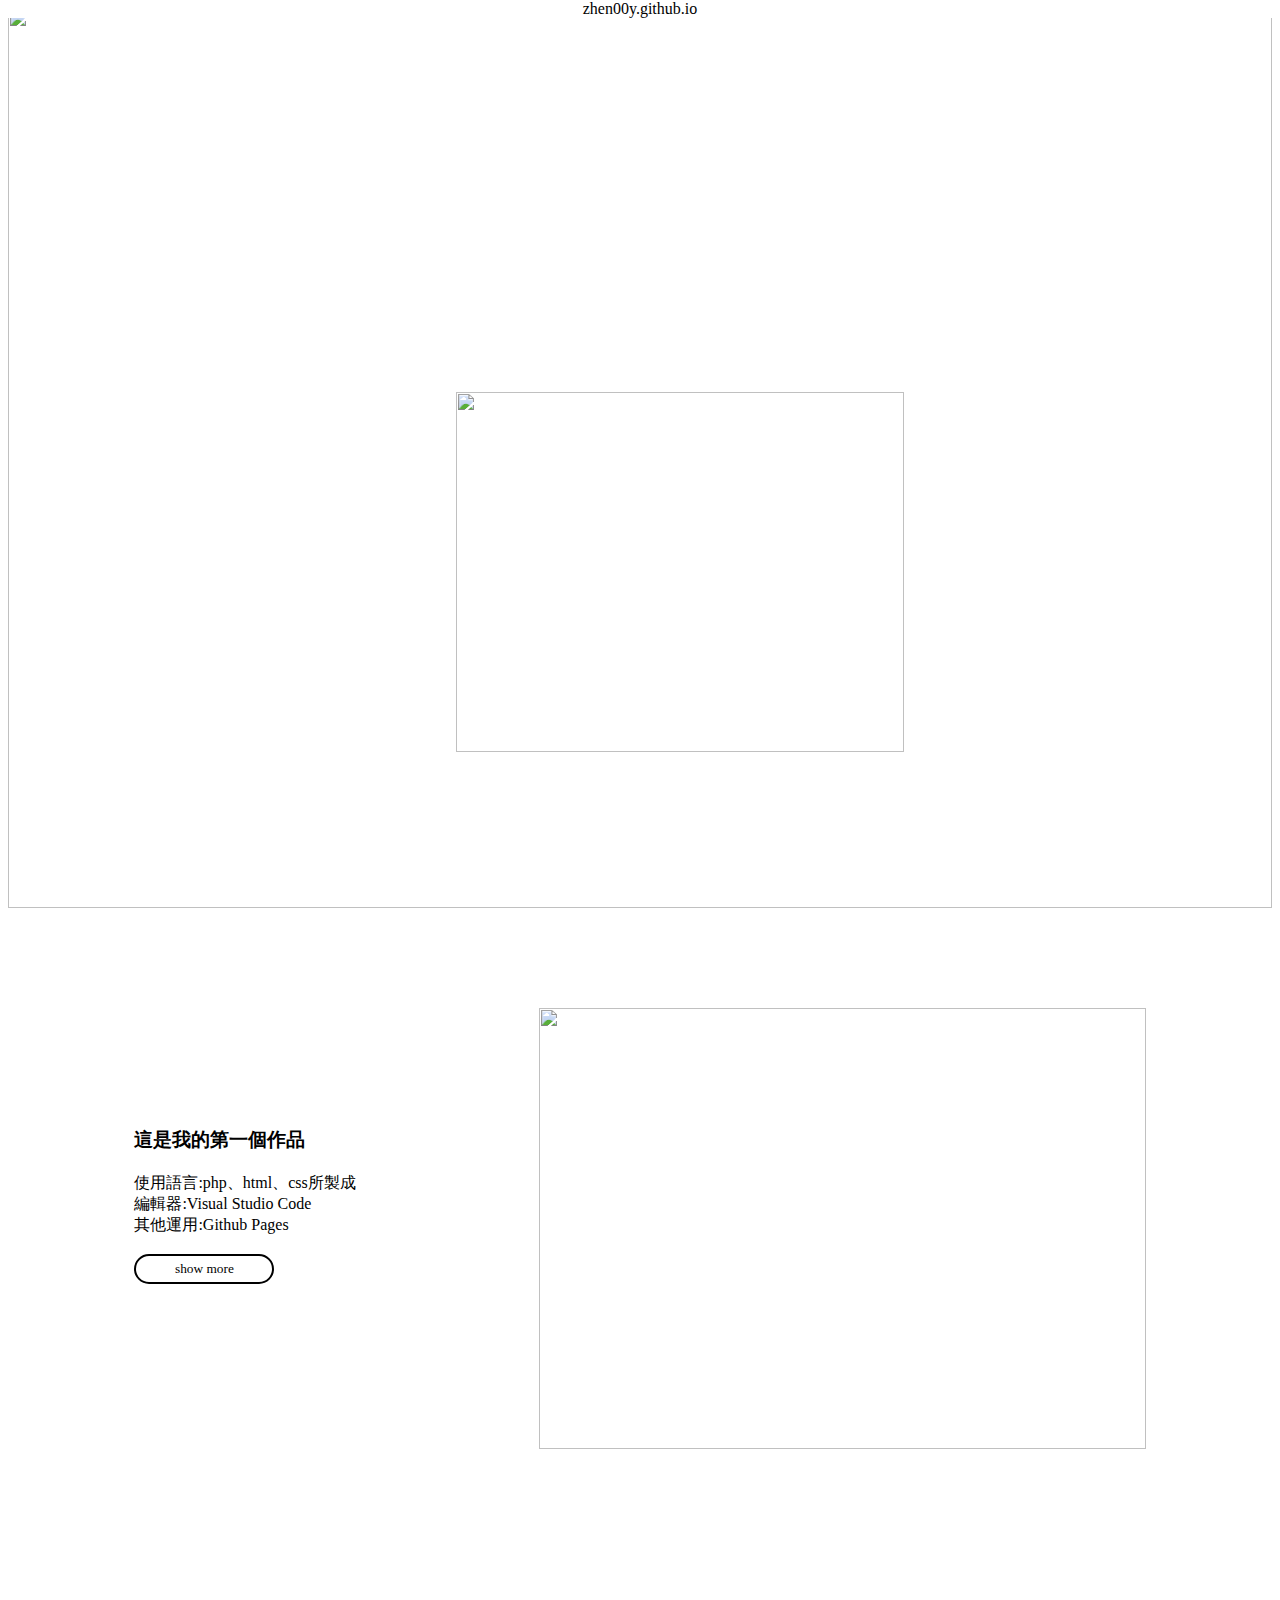
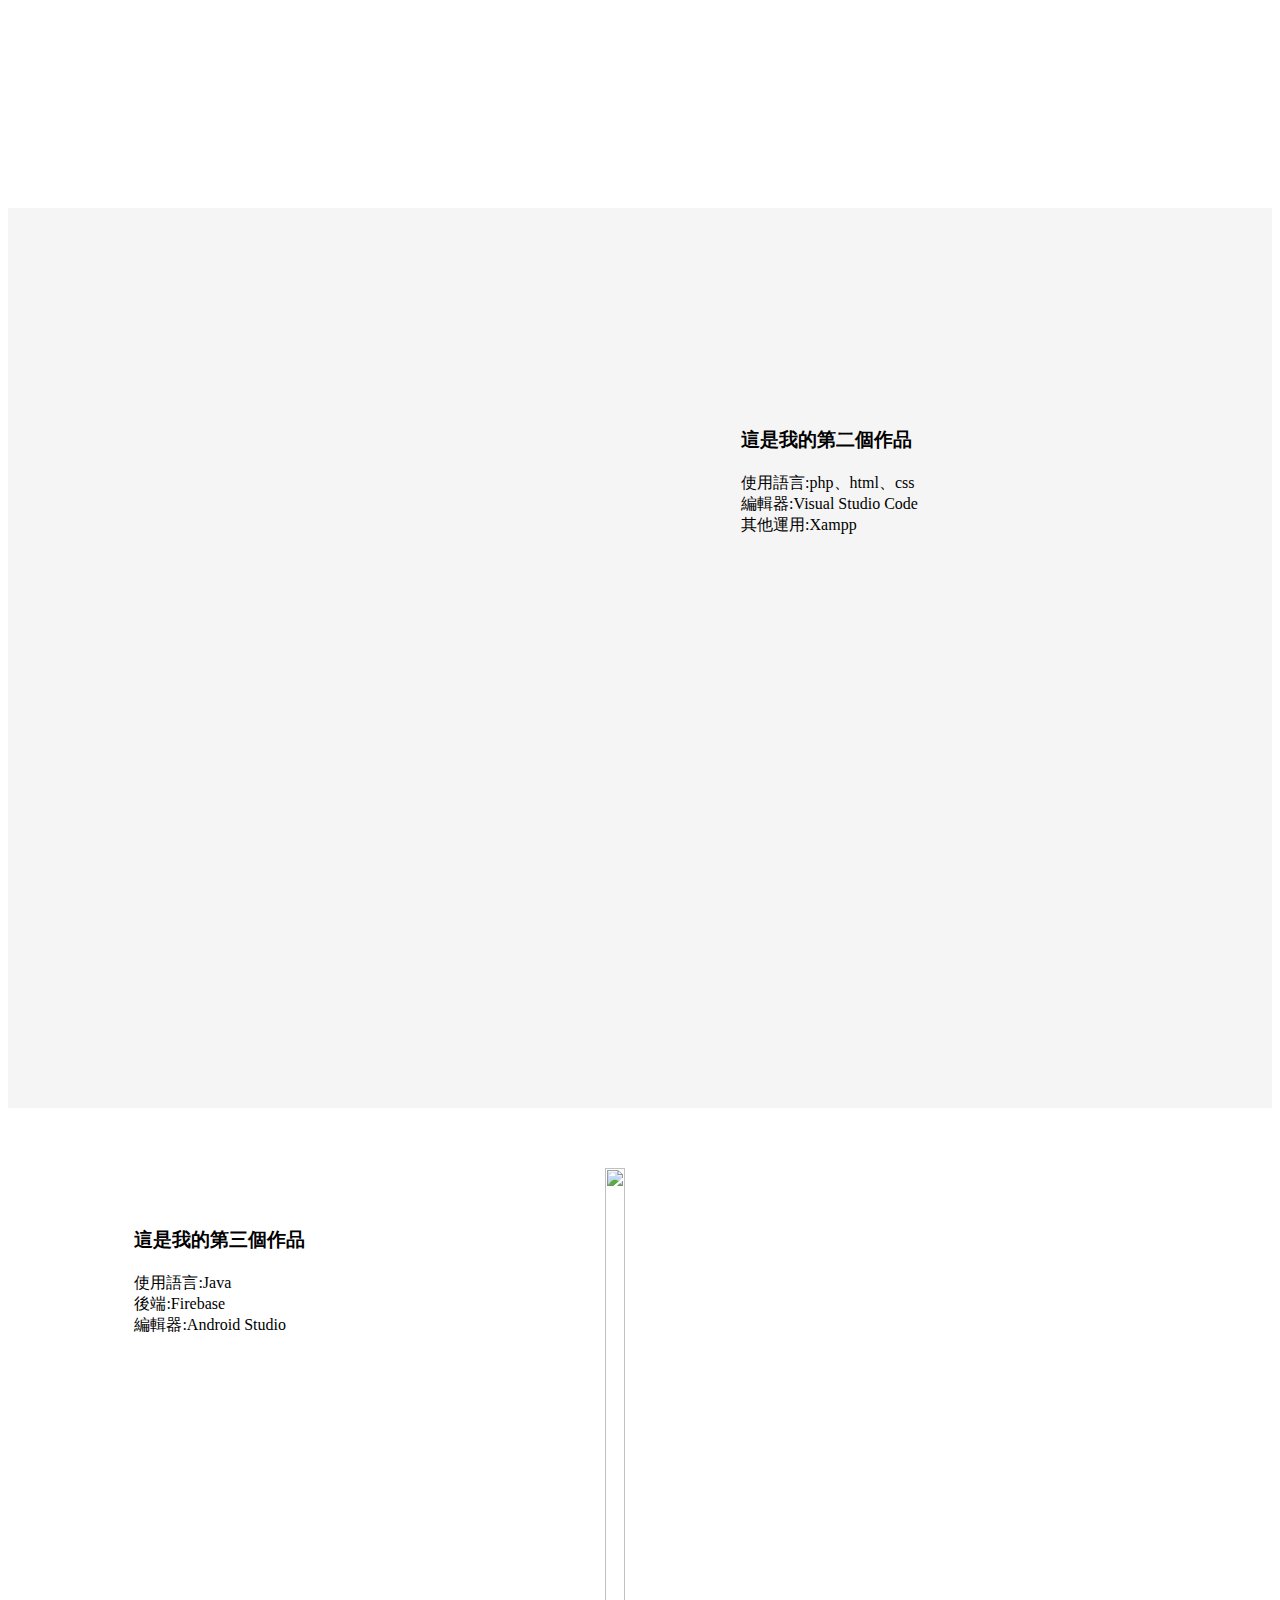
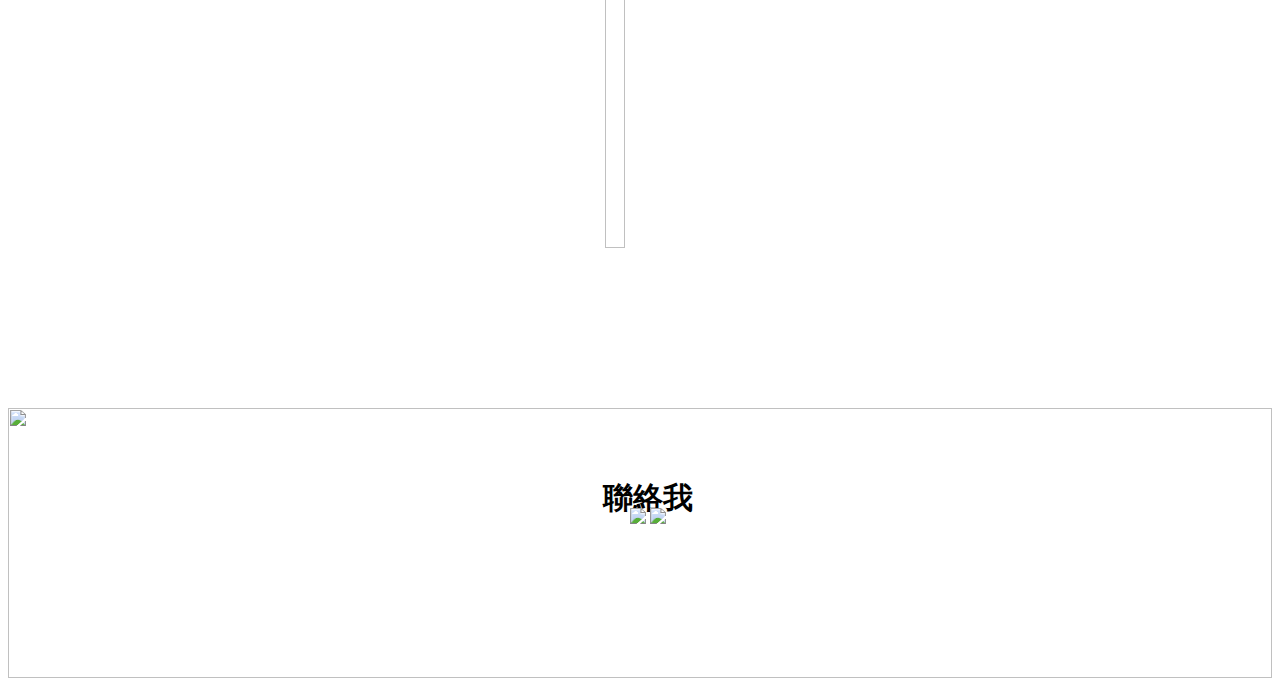
==== index.html @ 0211a1c2 "Add files via upload" ====
<!DOCTYPE html>
<html lang="en">

<head>
  <meta charset="UTF-8">
  <meta name="viewport" content="width=device-width, initial-scale=1.0">
  <title>簡宏真的作品集</title>
  <link rel="stylesheet" href="https://cdn.jsdelivr.net/npm/bootstrap@4.5.3/dist/css/bootstrap.min.css" integrity="sha384-TX8t27EcRE3e/ihU7zmQxVncDAy5uIKz4rEkgIXeMed4M0jlfIDPvg6uqKI2xXr2" crossorigin="anonymous">
  <link rel="stylesheet" href="https://cdnjs.cloudflare.com/ajax/libs/font-awesome/6.1.2/css/all.min.css" integrity="sha512-1sCRPdkRXhBV2PBLUdRb4tMg1w2YPf37qatUFeS7zlBy7jJI8Lf4VHwWfZZfpXtYSLy85pkm9GaYVYMfw5BC1A==" crossorigin="anonymous" referrerpolicy="no-referrer" />
  <script src="https://code.jquery.com/jquery-3.5.1.slim.min.js" integrity="sha384-DfXdz2htPH0lsSSs5nCTpuj/zy4C+OGpamoFVy38MVBnE+IbbVYUew+OrCXaRkfj" crossorigin="anonymous"></script>
  <script src="https://cdn.jsdelivr.net/npm/popper.js@1.16.1/dist/umd/popper.min.js" integrity="sha384-9/reFTGAW83EW2RDu2S0VKaIzap3H66lZH81PoYlFhbGU+6BZp6G7niu735Sk7lN" crossorigin="anonymous"></script>
  <script src="https://cdn.jsdelivr.net/npm/bootstrap@4.5.3/dist/js/bootstrap.min.js" integrity="sha384-w1Q4orYjBQndcko6MimVbzY0tgp4pWB4lZ7lr30WKz0vr/aWKhXdBNmNb5D92v7s" crossorigin="anonymous"></script>
  <nav class="navbar navbar-expand-lg navbar-fixed-top">
    <p>zhen00y.github.io</p>
  </nav>
  <link rel="stylesheet" href="stylei.css">
  <link rel="stylesheet" href="styles.css">
  <link rel="preconnect" href="https://fonts.gstatic.com">
  <link href="https://fonts.googleapis.com/css2?family=Playfair+Display:ital,wght@1,500&display=swap" rel="stylesheet">
</head>

<body>
  <div id="group">
    <div id="g1">
      <img src="./img/tree.jpg" style="width: 100%;height:100%" alt="">
    </div>
    <div id="g3">
      <img src="./img/hello.png" style="width: 100%;height:100%" alt="">
    </div>
  </div>
  <div id="BC">
    <div id="Pages">
      <div id="P1">
        <h3>這是我的第一個作品</h3>
        <p>使用語言:php、html、css所製成 <br /> 編輯器:Visual Studio Code <br />其他運用:Github Pages<br /><br /></p>
        <input type="button" value="show more" onclick="location.href='https://zhen00y.github.io/Running'" name="按鈕名稱" style="width:140px;height:30px;">
      </div>
      <div id="P2">
        <img src="./img/webRunning.jpeg" style="width: 100%;height:70%" alt="">
      </div>
    </div>
  </div>
  <div id="BC2">
    <div id="Pages">
      <div class="videobox" id="P2">
        <iframe src="https://www.youtube.com/embed/hWZ8jW-HdIs" title="YouTube video player" frameborder="0" allow="true" allowfullscreen="true"></iframe>
      </div>
      <div id="P1">
        <h3>這是我的第二個作品</h3>
        <p>使用語言:php、html、css <br /> 編輯器:Visual Studio Code <br />其他運用:Xampp<br /><br /></p>
      </div>
    </div>
  </div>
  <div id="BC">
    <div id="Pages">
      <div id="P3">
        <h3>這是我的第三個作品</h3>
        <p>使用語言:Java <br />後端:Firebase<br /> 編輯器:Android Studio <br /><br /></p>
      </div>
      <div id="P4">
        <img src="./img/ui.png" style="width: 100%;height:90%" alt="">
      </div>
    </div>
  </div>
  </div>
  <div id="fBC">
    <div id="footer">
      <p>聯絡我</p>
      <div id="a1"><a href="mailto:gh728l89@gmail.com"><img src="./img/link.png" /></a>
        <a href="tel:+886-926409371"><img src="./img/telephone.png" /></a>
      </div>
      <img src="./img/footerB.png" style="width: 100%; height: 100%;" alt="">
    </div>
  </div>
</body>

</html>
---- stylei.css ----
p,h1{    
    font-family: 'Comic Sans MS', serif;
    margin:0 auto;

}
h3{
    font-family: 'Josefin Sans', sans-serif;
    font-weight: bold;
    margin-bottom: 20px;
}
.navbar-fixed-top { 
    position: fixed; 
    right: 0; 
    left: 0; 
    top: 0;
    z-index: 1030; 
    opacity: 1;
    background-color: white;
    text-align: center;
}
#group{
    display: flex;
    height: 100vh;
    width: 100%;
    margin:0 auto;
}
#g1{
    width: 100%;
    height: 100vh;
}
#g3{
    position: absolute;
    width: 35%;
    height: 40vh;
    margin-top: 30%;
    margin-left: 35%;
}
#BC{
    display: flex;
    height: 100vh;
    width: 100%;
    margin:0 auto;
    background-color: white;
}
#BC2{
    display: flex;
    height: 100vh;
    width: 100%;
    margin:0 auto;
    background-color: whitesmoke;
}
input{border:0;
  background-color:#fff;
  color:black;
  font-family: 'Comic Sans MS', serif;
  border-radius:20px;
  border:2px black solid;
  cursor:pointer;}

input:hover{
    font-family: 'Comic Sans MS', serif;
  color:black;
  background-color:#fff;
  
}


#Pages{
    display: flex;
    height: 100vh;
    width: 80%;
    margin:0 auto;
}
#P1{
    margin-top: 200px;
    width: 40%;
    height: 100vh;
}
#P2{
    margin-top: 100px;
    width: 60%;
    height: 100vh;
    right: 80;
}
#P3{
    margin-top: 100px;
}
#P4{
    margin-top: 60px;
    margin-left: 300px;
}
.videobox{
    position: relative;
    width: 100%;
    height: 0;
    padding-bottom: 56.25%;
}
.videobox iframe {
    position: absolute;
    top: 0;
    left: 0;
    width: 90%;
    height: 50%;
}
.third {
     height: 100vh;
     width: 80%;
     background-color: white;
     margin:0 auto;
}

#fBC{
    display: flex;
    height: 30vh;
    width: 100%;
    margin:0 auto;
    background-color: white;
}
#footer {
  position: inherit;
  height: 30vh;
  width: 100%;   
  margin:0 auto; 
}
#footer p{
    width: inherit;
    font-size: 22px;
    line-height: 20vh;
    font-size: 30px;
    text-align: center;
    position: absolute;
    font-weight:bold;
}
#a1{
    width: inherit;
    margin-top: 100px;
    text-align: center;
    position: absolute;
}
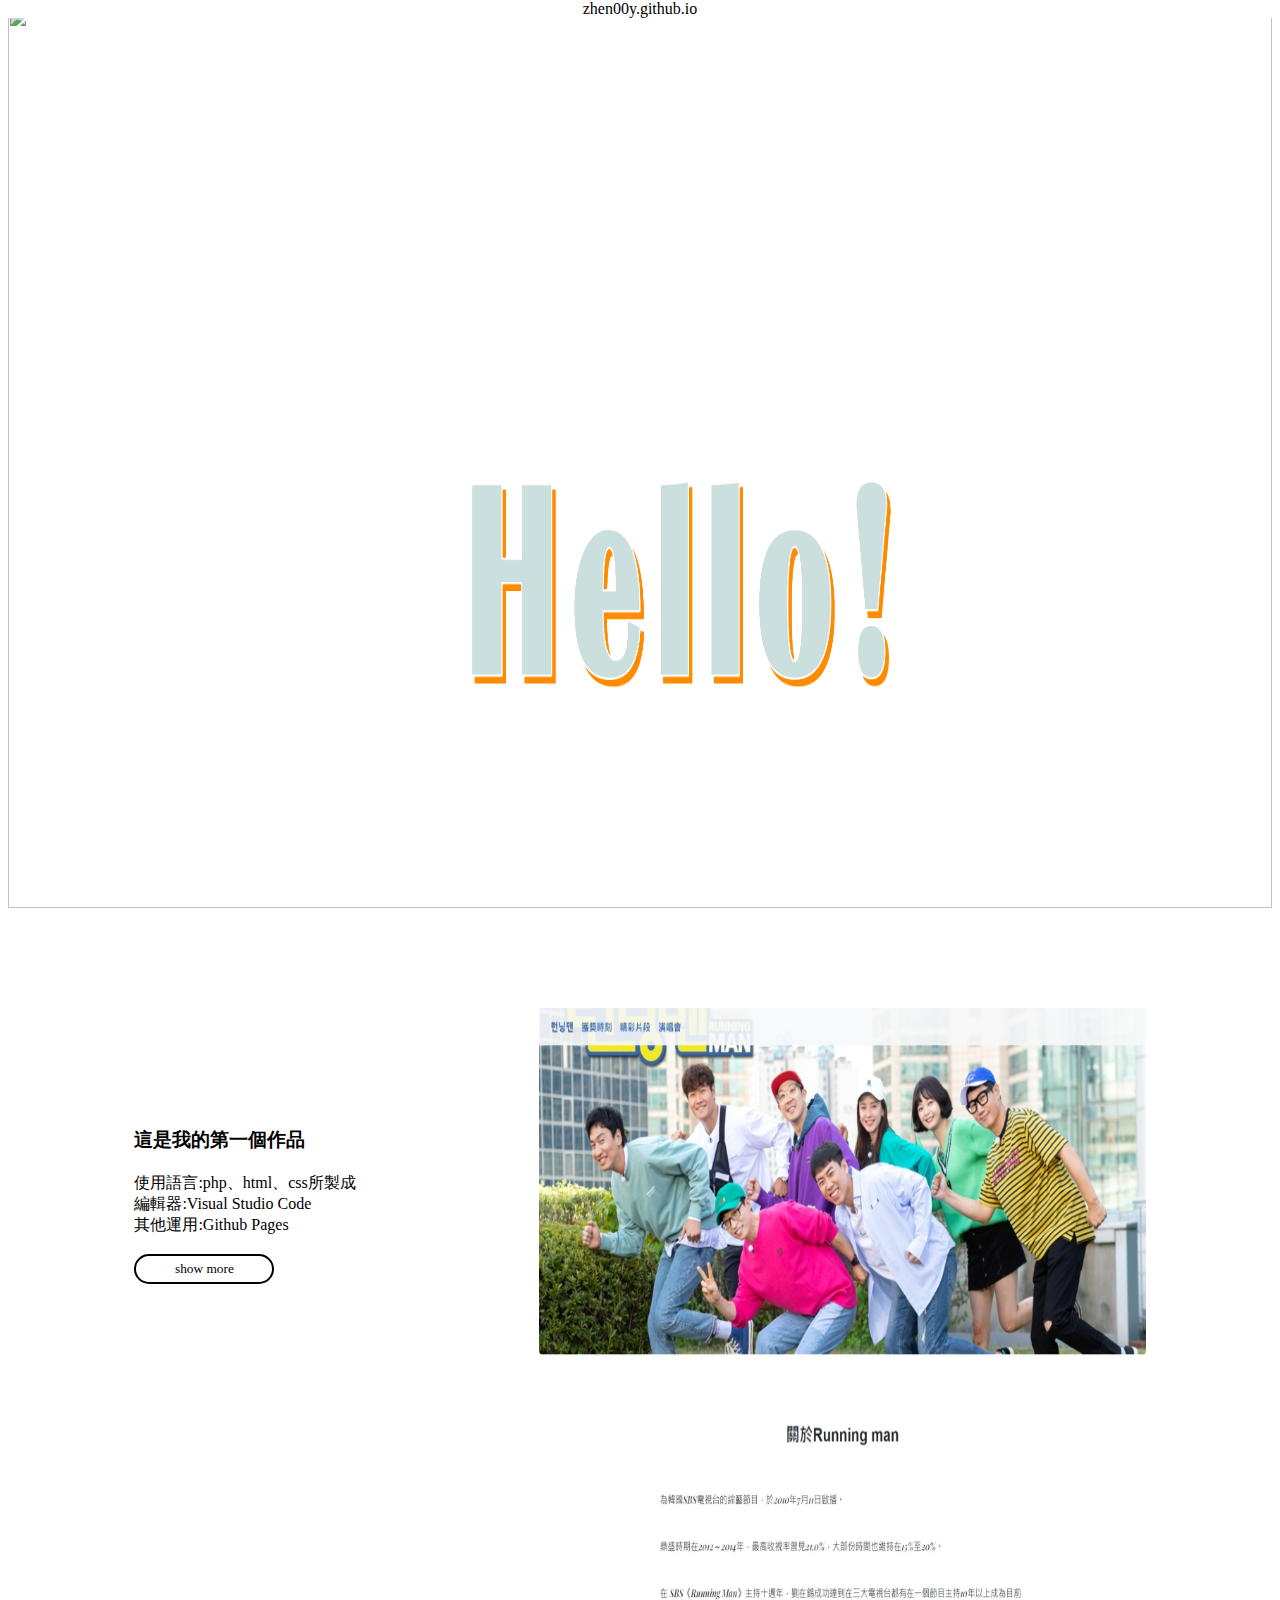
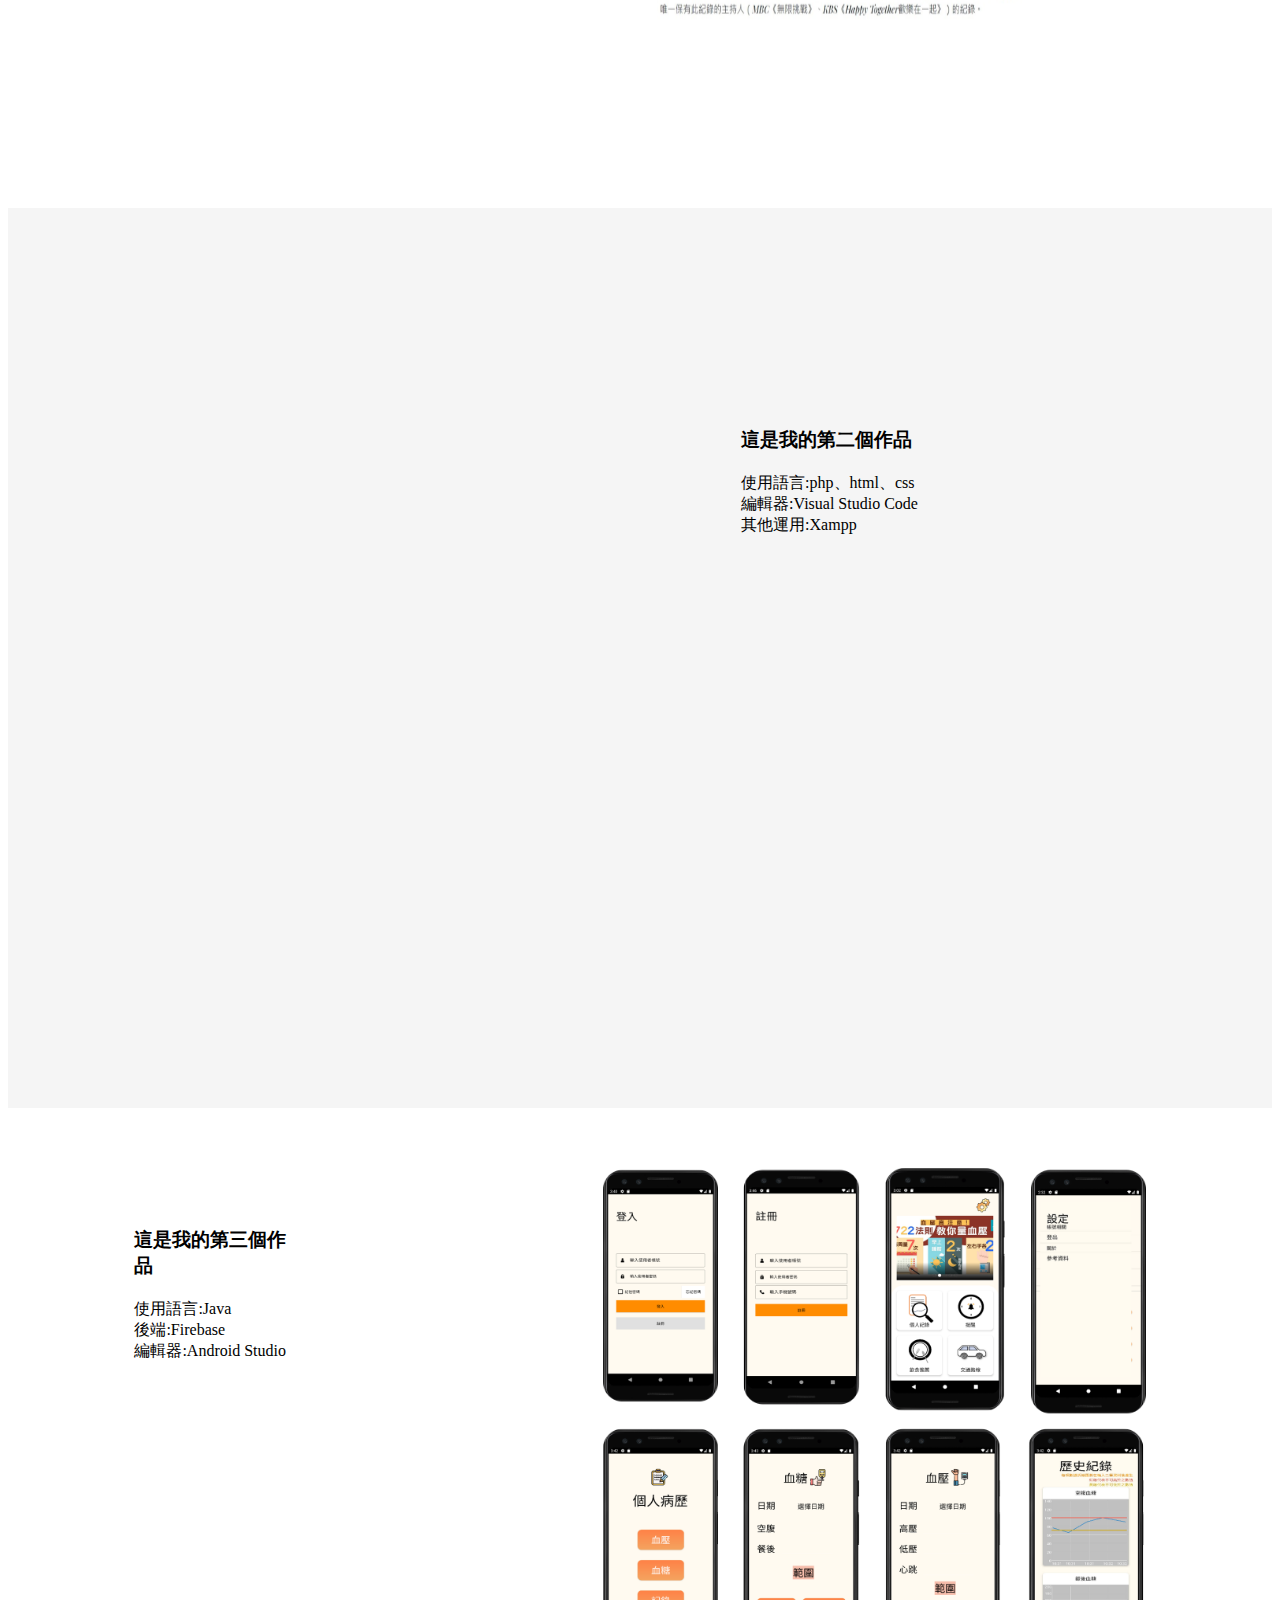
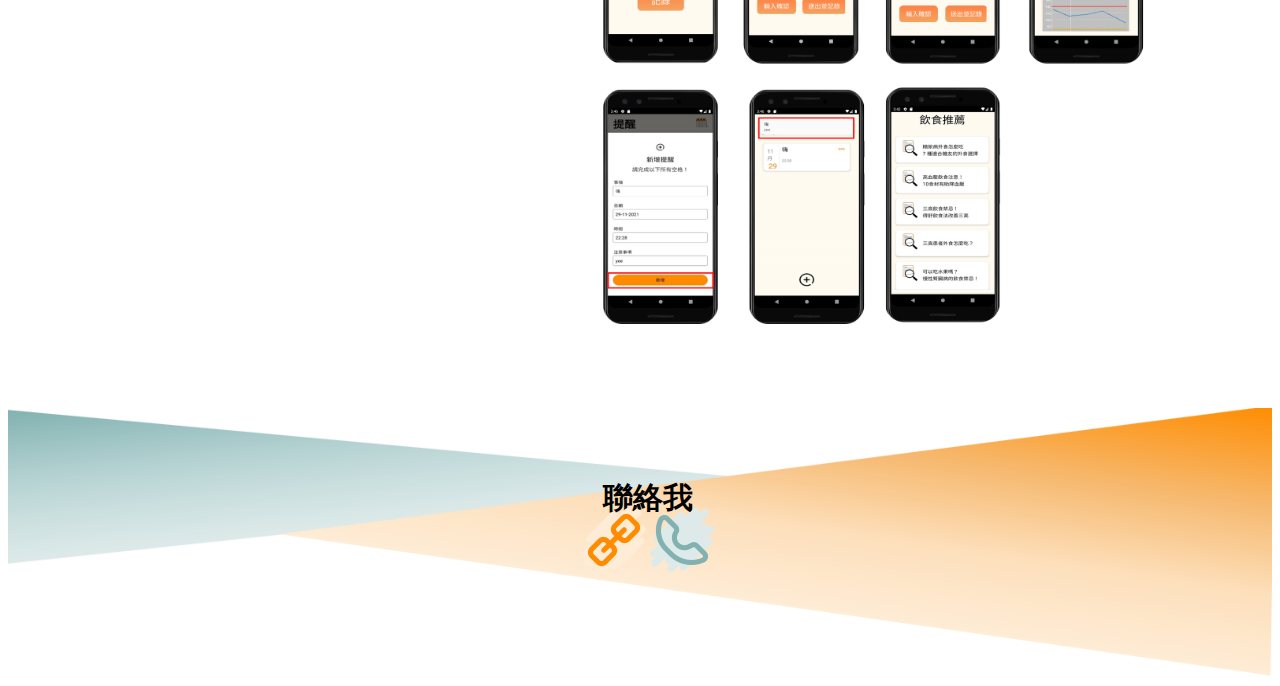
==== commit d99d0780: "Update index.html" ====
--- a/index.html
+++ b/index.html
@@ -22,7 +22,7 @@
 <body>
   <div id="group">
     <div id="g1">
-      <img src="./img/tree.jpg" style="width: 100%;height:100%" alt="">
+      <img src="https://github.com/zhen00y/zhen00y.github.io/blob/main/img/tree.jpg" style="width: 100%;height:100%" alt="">
     </div>
     <div id="g3">
       <img src="./img/hello.png" style="width: 100%;height:100%" alt="">
@@ -74,4 +74,4 @@
   </div>
 </body>
 
-</html>+</html>
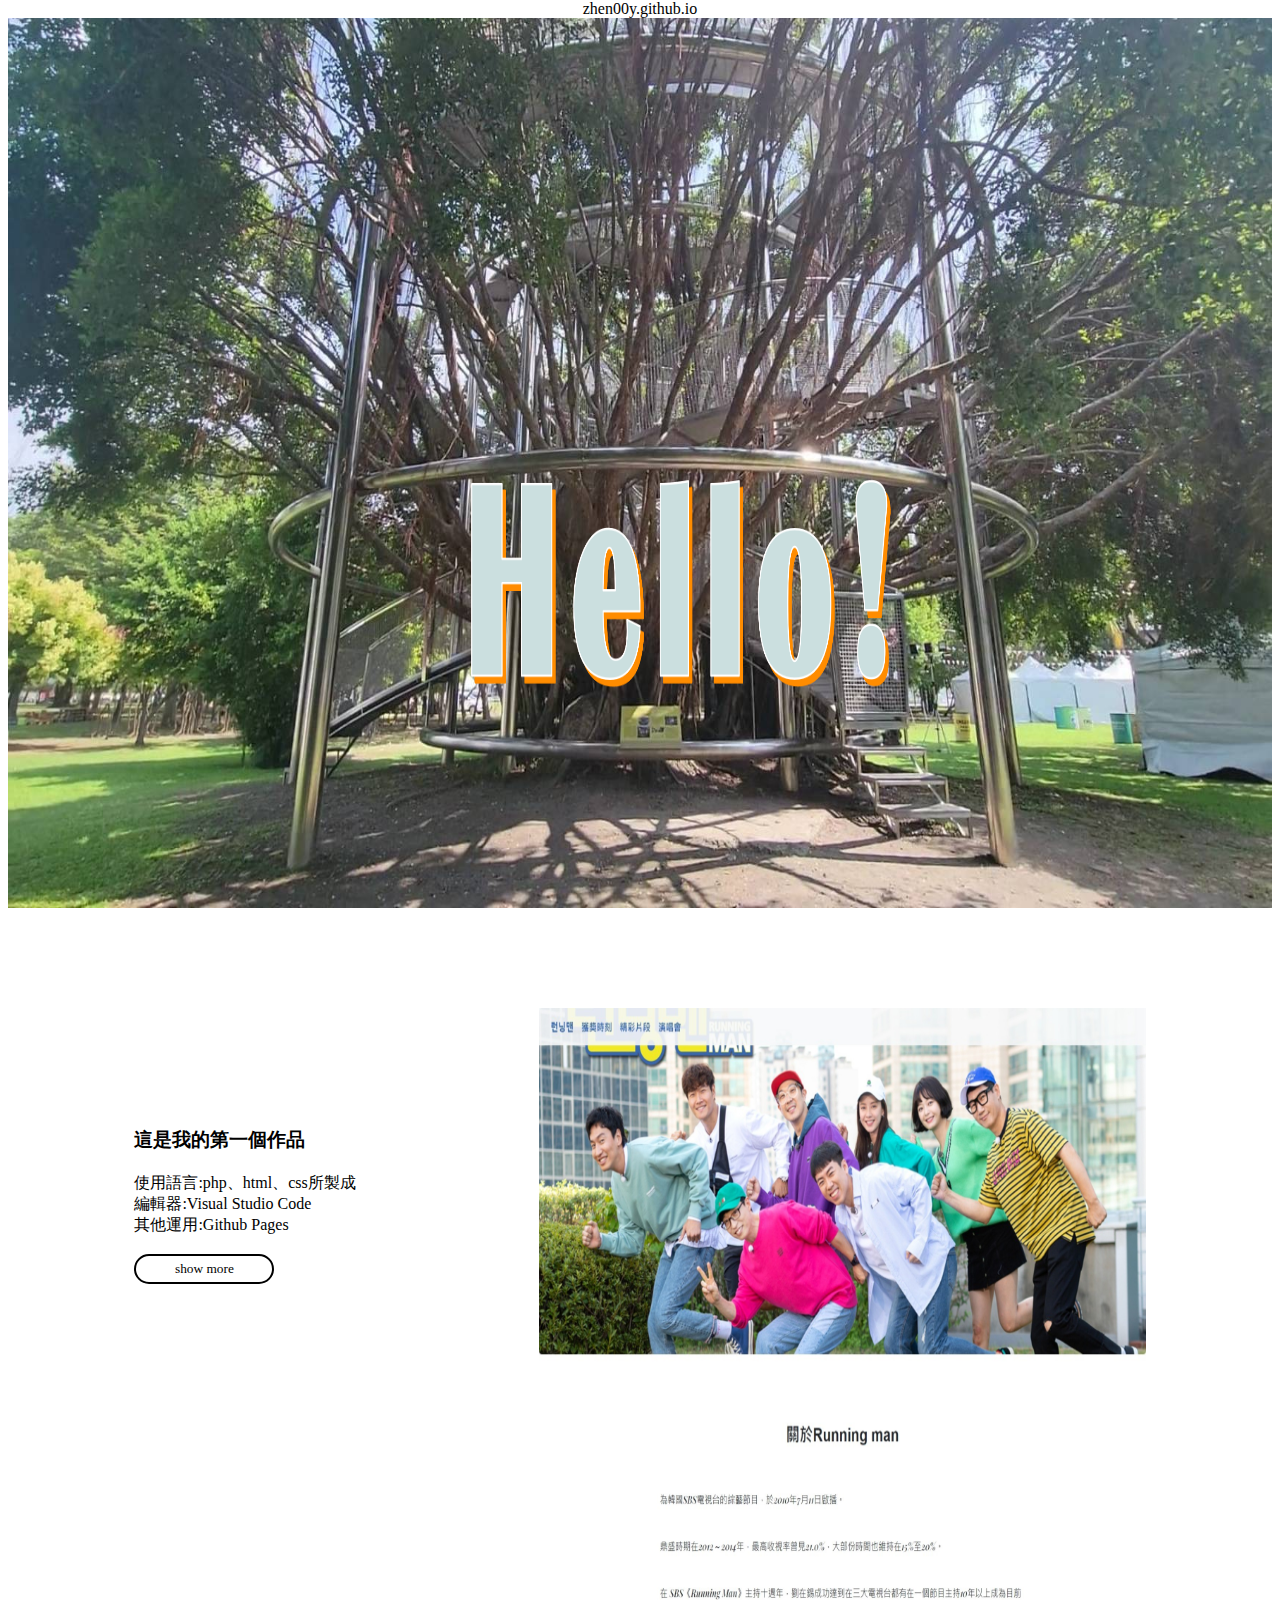
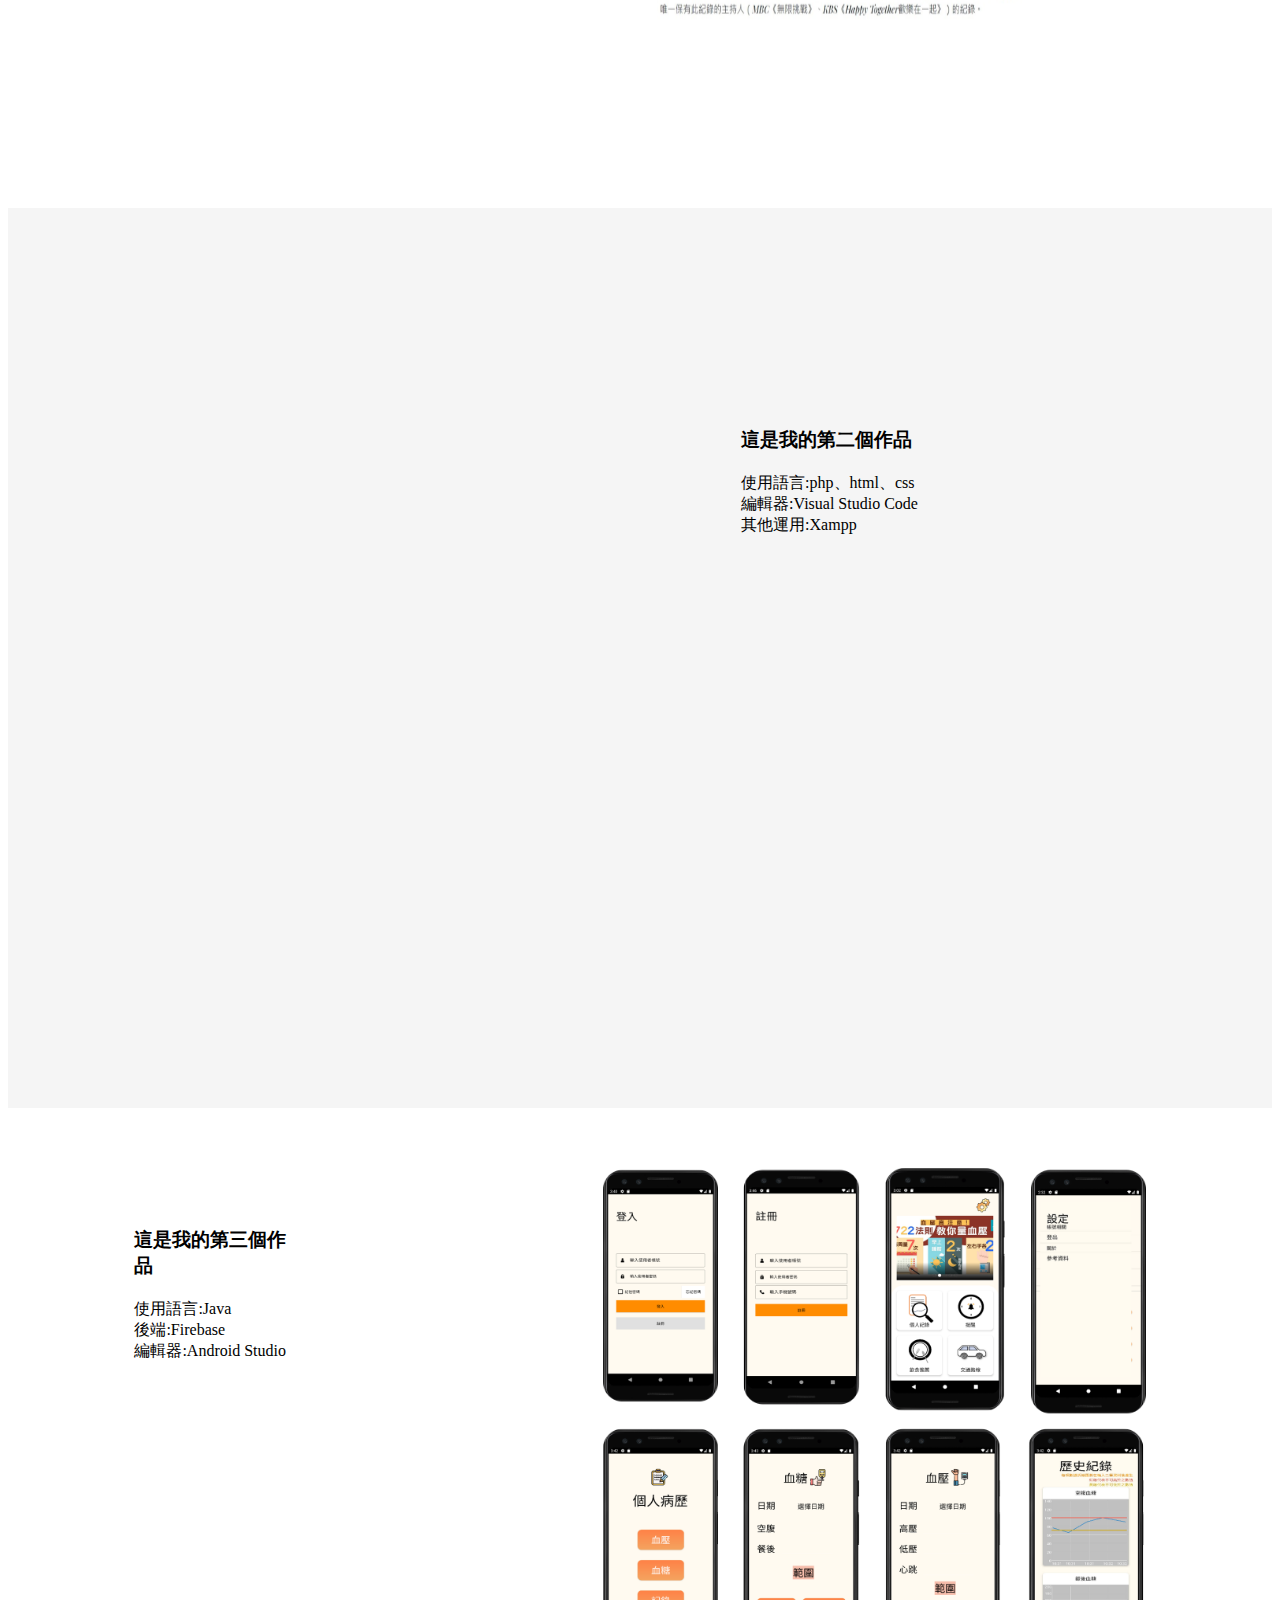
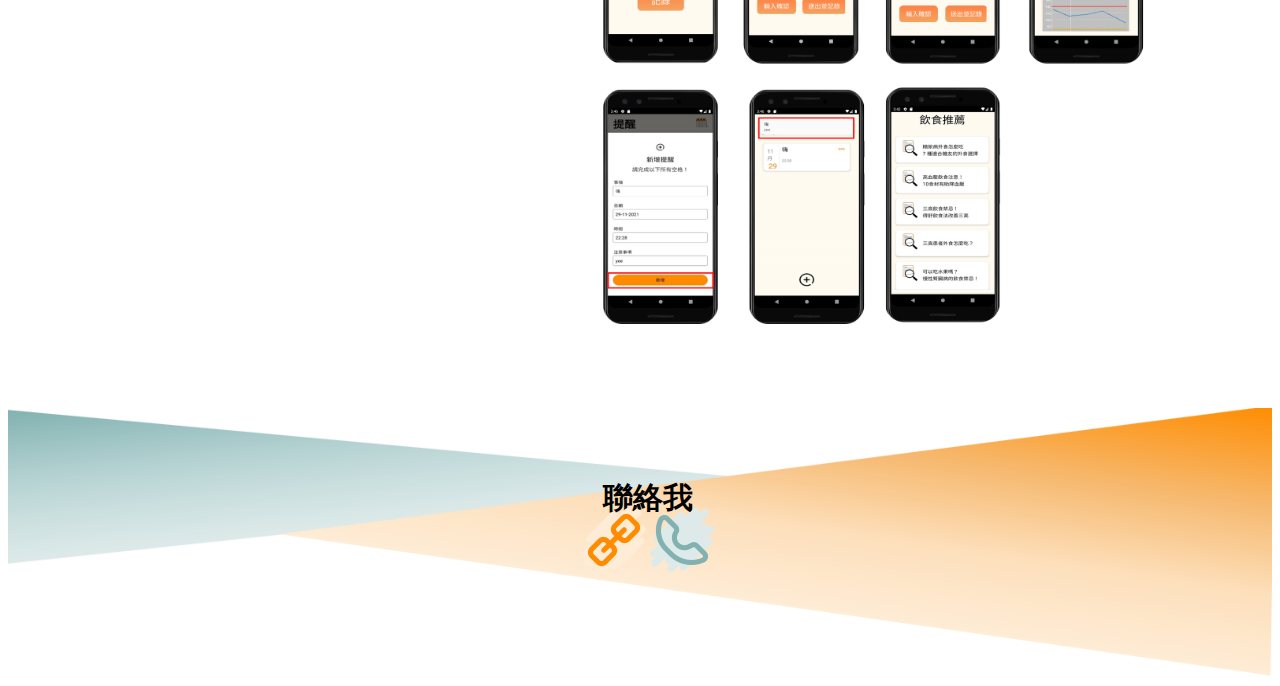
==== commit d958b5ac: "Update index.html" ====
--- a/index.html
+++ b/index.html
@@ -22,7 +22,7 @@
 <body>
   <div id="group">
     <div id="g1">
-      <img src="https://github.com/zhen00y/zhen00y.github.io/blob/main/img/tree.jpg" style="width: 100%;height:100%" alt="">
+      <img src="./img/tree.jpg?raw=true" style="width: 100%;height:100%" alt="">
     </div>
     <div id="g3">
       <img src="./img/hello.png" style="width: 100%;height:100%" alt="">
